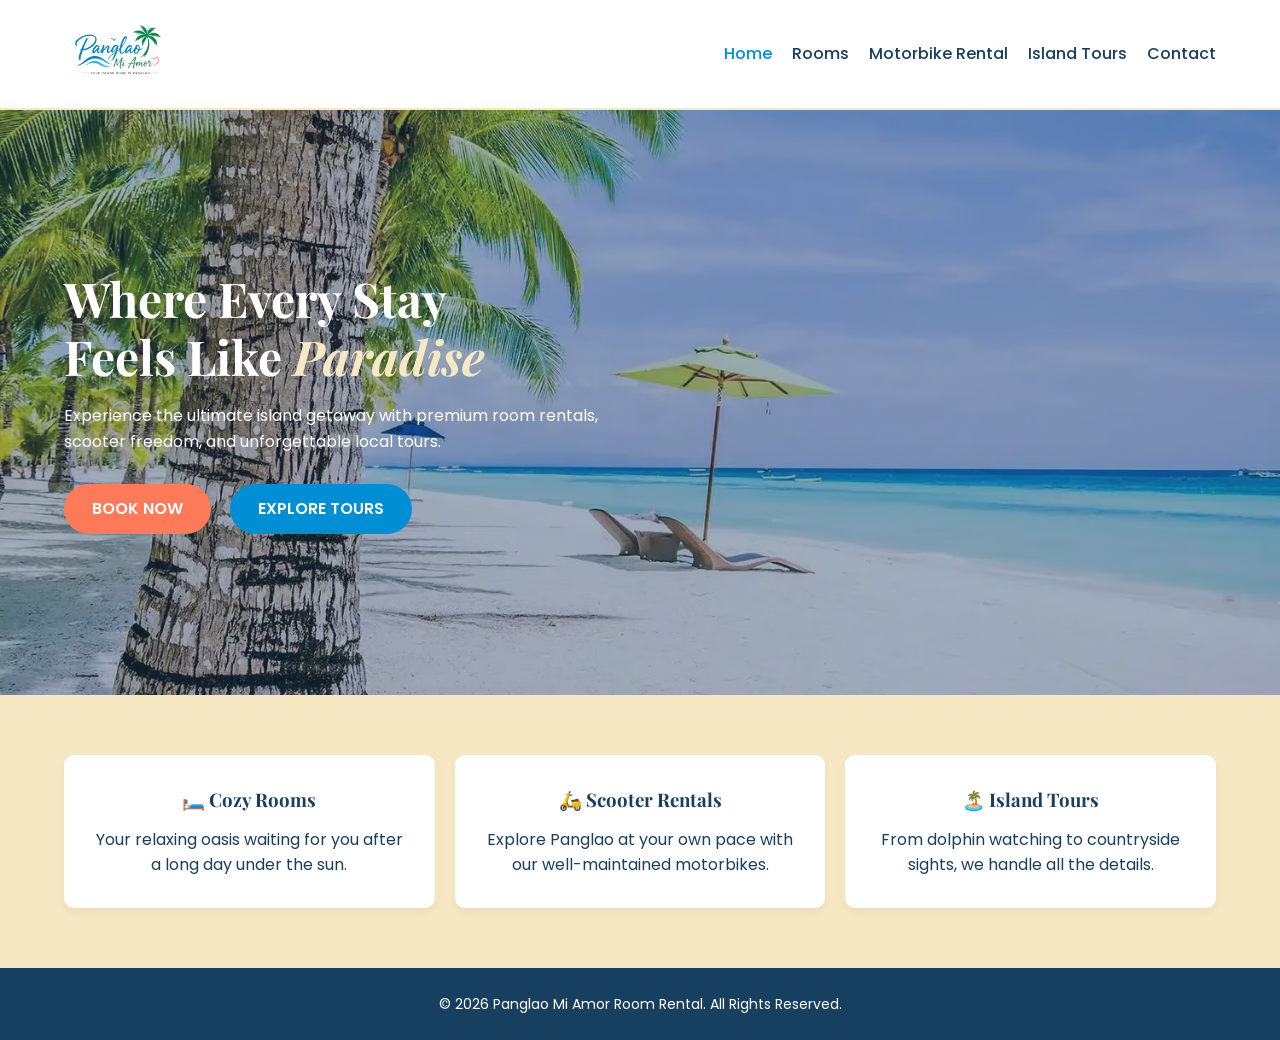
==== index.html @ 7079a05d "Added branding styles, home page, rental page, and tours page" ====
<!DOCTYPE html>
<html lang="en">
<head>
    <meta charset="UTF-8">
    <meta name="viewport" content="width=device-width, initial-scale=1.0">
    <title>Panglao Mi Amor | Your Island Home in Panglao</title>
    <!-- Fonts from your Brand Kit -->
    <link href="https://fonts.googleapis.com/css2?family=Playfair+Display:ital,wght@0,400;0,700;1,400&family=Poppins:wght@300;400;500;600&display=swap" rel="stylesheet">
    <link rel="stylesheet" href="styles.css?v=1">
</head>
<body>

    <!-- Header Navigation -->
    <header>
        <div class="logo-container">
            <a href="index.html" class="logo-link"><img src="logo.png" alt="Panglao Mi Amor Logo" class="logo-img" style="height: 60px; width: auto;"></a>
        </div>
       <nav>
            <ul>
                <li><a href="index.html" class="active">Home</a></li>
                <li><a href="rooms.html">Rooms</a></li>
                <li><a href="rentals.html">Motorbike Rental</a></li>
                <li><a href="tours.html">Island Tours</a></li>
                <li><a href="contact.html">Contact</a></li>
            </ul>
        </nav>
    </header>

    <!-- Hero Section -->
    <section class="hero">
        <div class="hero-content">
            <h2>Where Every Stay<br>Feels Like <span>Paradise</span></h2>
            <p>Experience the ultimate island getaway with premium room rentals, scooter freedom, and unforgettable local tours.</p>
            <div class="hero-buttons">
                <a href="rooms.html" class="btn btn-coral">BOOK NOW</a>
                <a href="tours.html" class="btn btn-blue">EXPLORE TOURS</a>
            </div>
        </div>
    </section>

    <!-- Core Features -->
    <section class="features">
        <div class="feature-card">
            <h3>🛏️ Cozy Rooms</h3>
            <p>Your relaxing oasis waiting for you after a long day under the sun.</p>
        </div>
        <div class="feature-card">
            <h3>🛵 Scooter Rentals</h3>
            <p>Explore Panglao at your own pace with our well-maintained motorbikes.</p>
        </div>
        <div class="feature-card">
            <h3>🏝️ Island Tours</h3>
            <p>From dolphin watching to countryside sights, we handle all the details.</p>
        </div>
    </section>

    <footer>
        <p>&copy; 2026 Panglao Mi Amor Room Rental. All Rights Reserved.</p>
    </footer>

</body>
</html>
---- styles.css ----
/* Brand Palette Variables from your Kit */
:root {
    --ocean-blue: #008FD5;
    --tropical-green: #2E8B57;
    --sand-beige: #F6E8C3;
    --coconut-white: #FFFFFF;
    --coral: #FF7A59;
    --deep-navy: #173F5F;
}

* {
    margin: 0;
    padding: 0;
    box-sizing: border-box;
}

body {
    font-family: 'Poppins', sans-serif;
    color: var(--deep-navy);
    background-color: var(--coconut-white);
    line-height: 1.6;
}

/* Header UI */
header {
    background-color: var(--coconut-white);
    padding: 20px 5%;
    display: flex;
    justify-content: space-between;
    align-items: center;
    border-bottom: 2px solid var(--sand-beige);
}

.brand-title {
    font-family: 'Playfair Display', serif;
    color: var(--ocean-blue);
    font-size: 28px;
}

.brand-title span {
    color: var(--tropical-green);
    font-style: italic;
}

.tagline {
    font-size: 10px;
    letter-spacing: 2px;
    color: var(--deep-navy);
}

nav ul {
    display: flex;
    list-style: none;
}

nav ul li {
    margin-left: 20px;
}

nav ul li a {
    text-decoration: none;
    color: var(--deep-navy);
    font-weight: 500;
    transition: color 0.3s;
}

nav ul li a:hover, nav ul li a.active {
    color: var(--ocean-blue);
}

/* Hero Display */
.hero {
    background: linear-gradient(rgba(23, 63, 95, 0.4), rgba(23, 63, 95, 0.4)), url('hero-bg.jpg') no-repeat center center/cover;
    height: 65vh;
    display: flex;
    align-items: center;
    padding: 0 5%;
    color: #FFFFFF;
}

.hero-content h2 {
    font-family: 'Playfair Display', serif;
    font-size: 48px;
    margin-bottom: 18px;
    line-height: 1.2;
}

.hero-content h2 span {
    font-style: italic;
    color: var(--sand-beige);
}

.hero-content p {
    max-width: 550px;
    font-size: 16px;
    margin-bottom: 30px;
}

/* Styled Action Buttons */
.btn {
    display: inline-block;
    padding: 12px 28px;
    text-decoration: none;
    font-weight: 600;
    border-radius: 25px;
    margin-right: 15px;
    transition: transform 0.2s;
}

.btn:hover {
    transform: translateY(-2px);
}

.btn-coral {
    background-color: var(--coral);
    color: var(--coconut-white);
}

.btn-blue {
    background-color: var(--ocean-blue);
    color: var(--coconut-white);
}

/* Features Block */
.features {
    display: flex;
    justify-content: space-around;
    padding: 60px 5%;
    background-color: var(--sand-beige);
    gap: 20px;
}

.feature-card {
    background: var(--coconut-white);
    padding: 30px;
    border-radius: 10px;
    width: 33%;
    text-align: center;
    box-shadow: 0 4px 10px rgba(0,0,0,0.05);
}

.feature-card h3 {
    font-family: 'Playfair Display', serif;
    margin-bottom: 12px;
}

footer {
    text-align: center;
    padding: 25px;
    background: var(--deep-navy);
    color: var(--coconut-white);
    font-size: 14px;
}
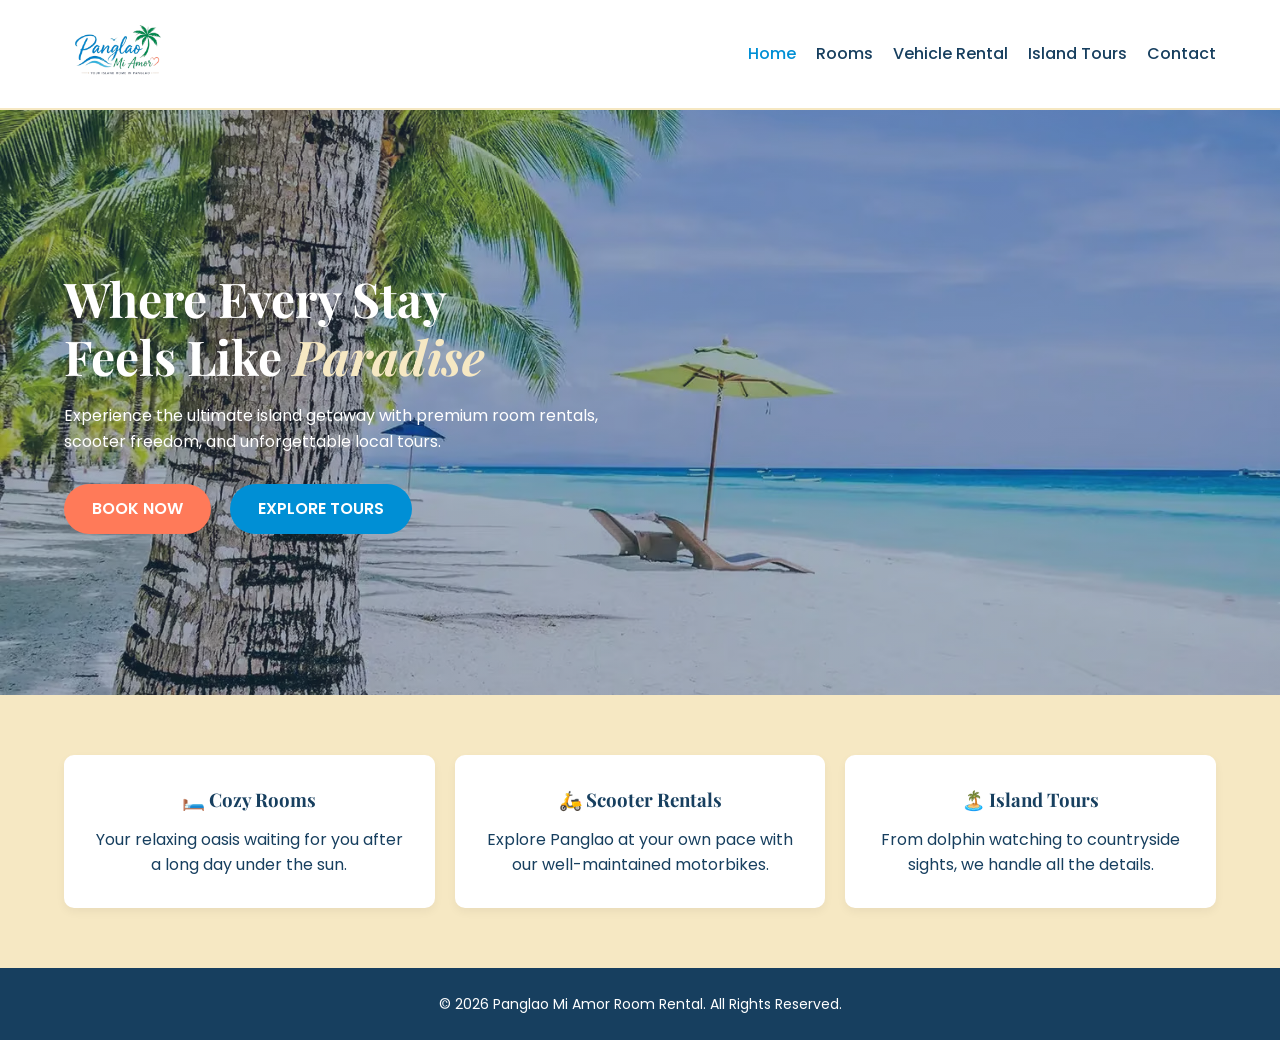
==== commit 0f5893fd: "implement vehicle rental fleet layout and update specifications" ====
--- a/index.html
+++ b/index.html
@@ -19,7 +19,7 @@
             <ul>
                 <li><a href="index.html" class="active">Home</a></li>
                 <li><a href="rooms.html">Rooms</a></li>
-                <li><a href="rentals.html">Motorbike Rental</a></li>
+                <li><a href="rentals.html">Vehicle Rental</a></li>
                 <li><a href="tours.html">Island Tours</a></li>
                 <li><a href="contact.html">Contact</a></li>
             </ul>
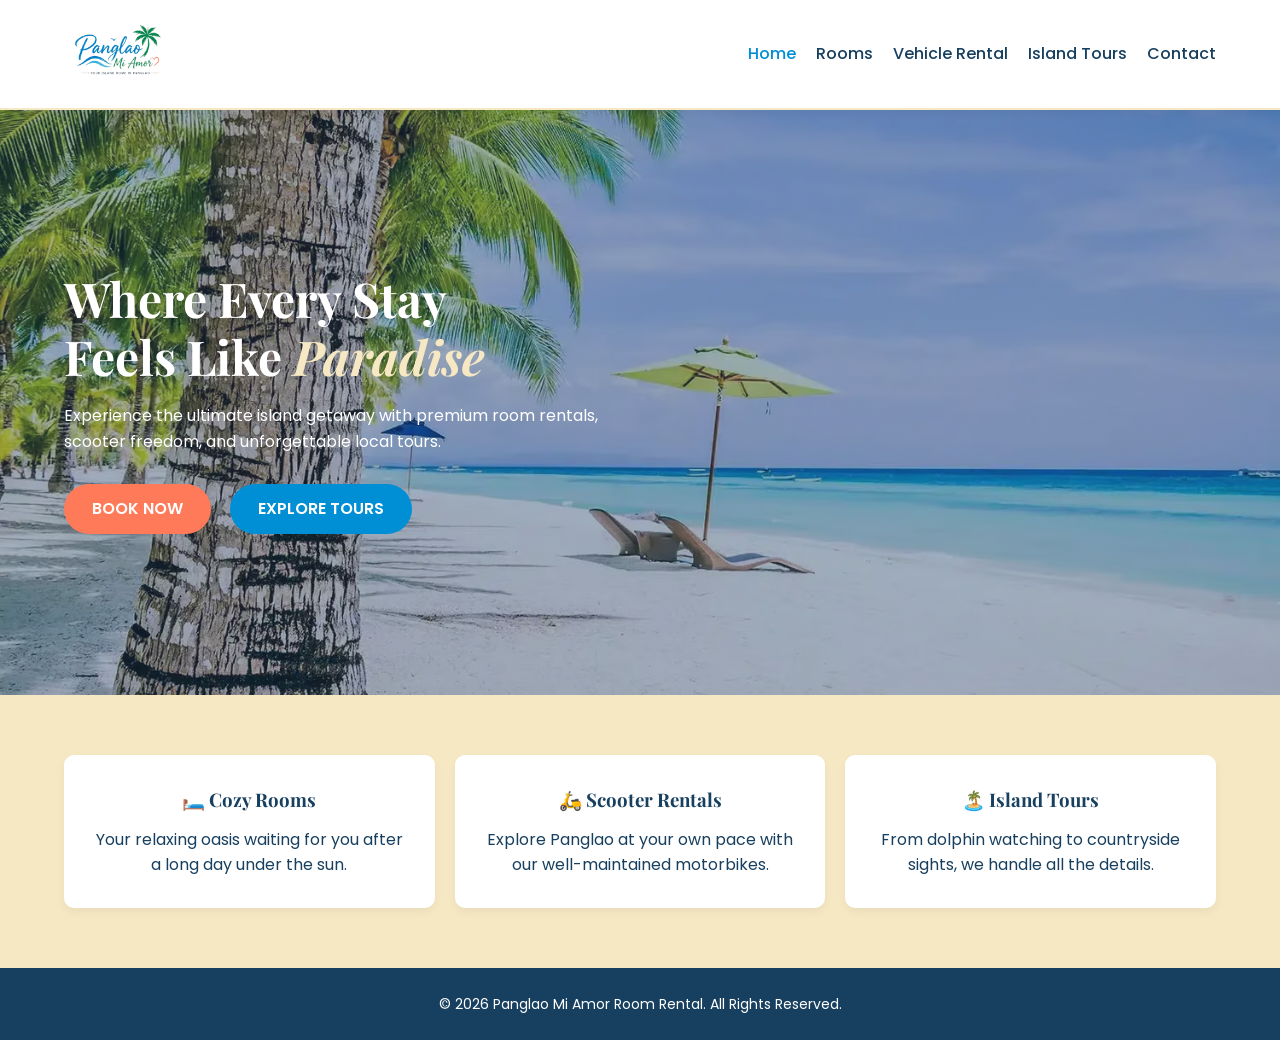
==== commit c38b4186: "fix: implement mobile responsive navigation hamburger menu - Swapped text-based brand titles for loc" ====
--- a/index.html
+++ b/index.html
@@ -1,22 +1,38 @@
 <!DOCTYPE html>
 <html lang="en">
+
 <head>
     <meta charset="UTF-8">
     <meta name="viewport" content="width=device-width, initial-scale=1.0">
     <title>Panglao Mi Amor | Your Island Home in Panglao</title>
     <!-- Fonts from your Brand Kit -->
-    <link href="https://fonts.googleapis.com/css2?family=Playfair+Display:ital,wght@0,400;0,700;1,400&family=Poppins:wght@300;400;500;600&display=swap" rel="stylesheet">
+    <link
+        href="https://fonts.googleapis.com/css2?family=Playfair+Display:ital,wght@0,400;0,700;1,400&family=Poppins:wght@300;400;500;600&display=swap"
+        rel="stylesheet">
     <link rel="stylesheet" href="styles.css?v=1">
 </head>
+
 <body>
 
     <!-- Header Navigation -->
     <header>
         <div class="logo-container">
-            <a href="index.html" class="logo-link"><img src="logo.png" alt="Panglao Mi Amor Logo" class="logo-img" style="height: 60px; width: auto;"></a>
+            <a href="index.html" class="logo-link">
+                <!-- 🌴 Swapped the text spans for your actual logo image -->
+                <img src="logo.png" alt="Panglao Mi Amor Logo" class="logo-img">
+            </a>
         </div>
-       <nav>
-            <ul>
+
+        <!-- ☰ The Hamburger Button -->
+        <button class="menu-toggle" aria-label="Toggle navigation">
+            <span></span>
+            <span></span>
+            <span></span>
+        </button>
+
+        <nav>
+            <!-- 🔗 Added class "nav-links" here -->
+            <ul class="nav-links">
                 <li><a href="index.html" class="active">Home</a></li>
                 <li><a href="rooms.html">Rooms</a></li>
                 <li><a href="rentals.html">Vehicle Rental</a></li>
@@ -30,7 +46,8 @@
     <section class="hero">
         <div class="hero-content">
             <h2>Where Every Stay<br>Feels Like <span>Paradise</span></h2>
-            <p>Experience the ultimate island getaway with premium room rentals, scooter freedom, and unforgettable local tours.</p>
+            <p>Experience the ultimate island getaway with premium room rentals, scooter freedom, and unforgettable
+                local tours.</p>
             <div class="hero-buttons">
                 <a href="rooms.html" class="btn btn-coral">BOOK NOW</a>
                 <a href="tours.html" class="btn btn-blue">EXPLORE TOURS</a>
@@ -59,4 +76,15 @@
     </footer>
 
 </body>
+
+<script>
+    const menuToggle = document.querySelector('.menu-toggle');
+    const navLinks = document.querySelector('.nav-links');
+
+    menuToggle.addEventListener('click', () => {
+        menuToggle.classList.toggle('active');
+        navLinks.classList.toggle('active');
+    });
+</script>
+
 </html>
--- a/styles.css
+++ b/styles.css
@@ -29,6 +29,12 @@
     justify-content: space-between;
     align-items: center;
     border-bottom: 2px solid var(--sand-beige);
+    
+    /* 📌 This keeps the header floating at the top */
+    position: sticky;
+    top: 0;
+    z-index: 1000; /* Keeps it layered above images and text when scrolling */
+    box-shadow: 0 2px 10px rgba(0,0,0,0.05); /* Adds a subtle shadow so it separates cleanly from the content behind it */
 }
 
 .brand-title {
@@ -46,6 +52,21 @@
     font-size: 10px;
     letter-spacing: 2px;
     color: var(--deep-navy);
+}
+
+.logo-img {
+    max-height: 60px;
+    width: auto;
+    display: block;
+}
+
+.logo-link {
+    text-decoration: none; /* Removes browser default link lines */
+    display: inline-block;
+}
+
+.menu-toggle {
+    display: none; /* Stays hidden until the mobile media query activates */
 }
 
 nav ul {
@@ -150,4 +171,121 @@
     background: var(--deep-navy);
     color: var(--coconut-white);
     font-size: 14px;
+}
+
+/* ==========================================
+   📱 MOBILE & TABLET RESPONSIVENESS FIXES
+   ========================================== */
+@media (max-width: 768px) {
+    /* Header & Navigation with Hamburger */
+    header {
+        position: relative;
+        display: flex;
+        flex-direction: row; /* Keeps logo and hamburger side-by-side */
+        justify-content: space-between;
+        align-items: center;
+        padding: 15px 5%;
+    }
+
+    /* Style and shape the 3-line hamburger button */
+    .menu-toggle {
+        display: flex;
+        flex-direction: column;
+        justify-content: space-between;
+        width: 30px;
+        height: 21px;
+        background: transparent;
+        border: none;
+        cursor: pointer;
+        z-index: 1001;
+    }
+
+    .menu-toggle span {
+        width: 100%;
+        height: 3px;
+        background-color: var(--deep-navy);
+        border-radius: 2px;
+        transition: all 0.3s ease;
+    }
+
+    /* Hide the navigation links off-screen by default */
+    .nav-links {
+        display: flex;
+        flex-direction: column;
+        position: absolute;
+        top: 100%;
+        left: 0;
+        width: 100%;
+        background-color: var(--coconut-white);
+        border-bottom: 2px solid var(--sand-beige);
+        padding: 20px 0;
+        max-height: 0;
+        overflow: hidden;
+        transition: max-height 0.3s ease-in-out;
+        box-shadow: 0 4px 10px rgba(0,0,0,0.05);
+    }
+
+    .nav-links li {
+        margin: 15px 0;
+        text-align: center;
+        width: 100%;
+    }
+
+    .nav-links li a {
+        display: block;
+        font-size: 18px;
+    }
+
+    /* 🟢 When this class is active, the menu slides wide open */
+    .nav-links.active {
+        max-height: 300px; /* Adjust based on menu height */
+    }
+
+    /* Animates the hamburger into an 'X' when clicked */
+    .menu-toggle.active span:nth-child(1) {
+        transform: translateY(9px) rotate(45deg);
+    }
+    .menu-toggle.active span:nth-child(2) {
+        opacity: 0;
+    }
+    .menu-toggle.active span:nth-child(3) {
+        transform: translateY(-9px) rotate(-45deg);
+    }
+
+    /* Hero Display Section */
+    .hero {
+        height: auto;
+        padding: 60px 5%;
+    }
+
+    .hero-content h2 {
+        font-size: 32px; /* Scales down elegantly for phone displays */
+    }
+
+    .hero-content p {
+        font-size: 14px;
+    }
+
+    .btn {
+        margin-bottom: 10px;
+        width: 100%; /* Makes buttons full-width and thumb-friendly */
+        text-align: center;
+        margin-right: 0;
+    }
+
+    /* Features Grid Block */
+    .features {
+        flex-direction: column;
+        padding: 40px 5%;
+    }
+
+    .feature-card {
+        width: 100%; /* Stacks cards into a beautiful single column */
+        margin-bottom: 10px;
+    }
+    
+    /* Global Overlays & Grids Safeguard */
+    .room-grid, .rental-grid {
+        grid-template-columns: 1fr !important; /* Forces single-column display on small viewports */
+    }
 }
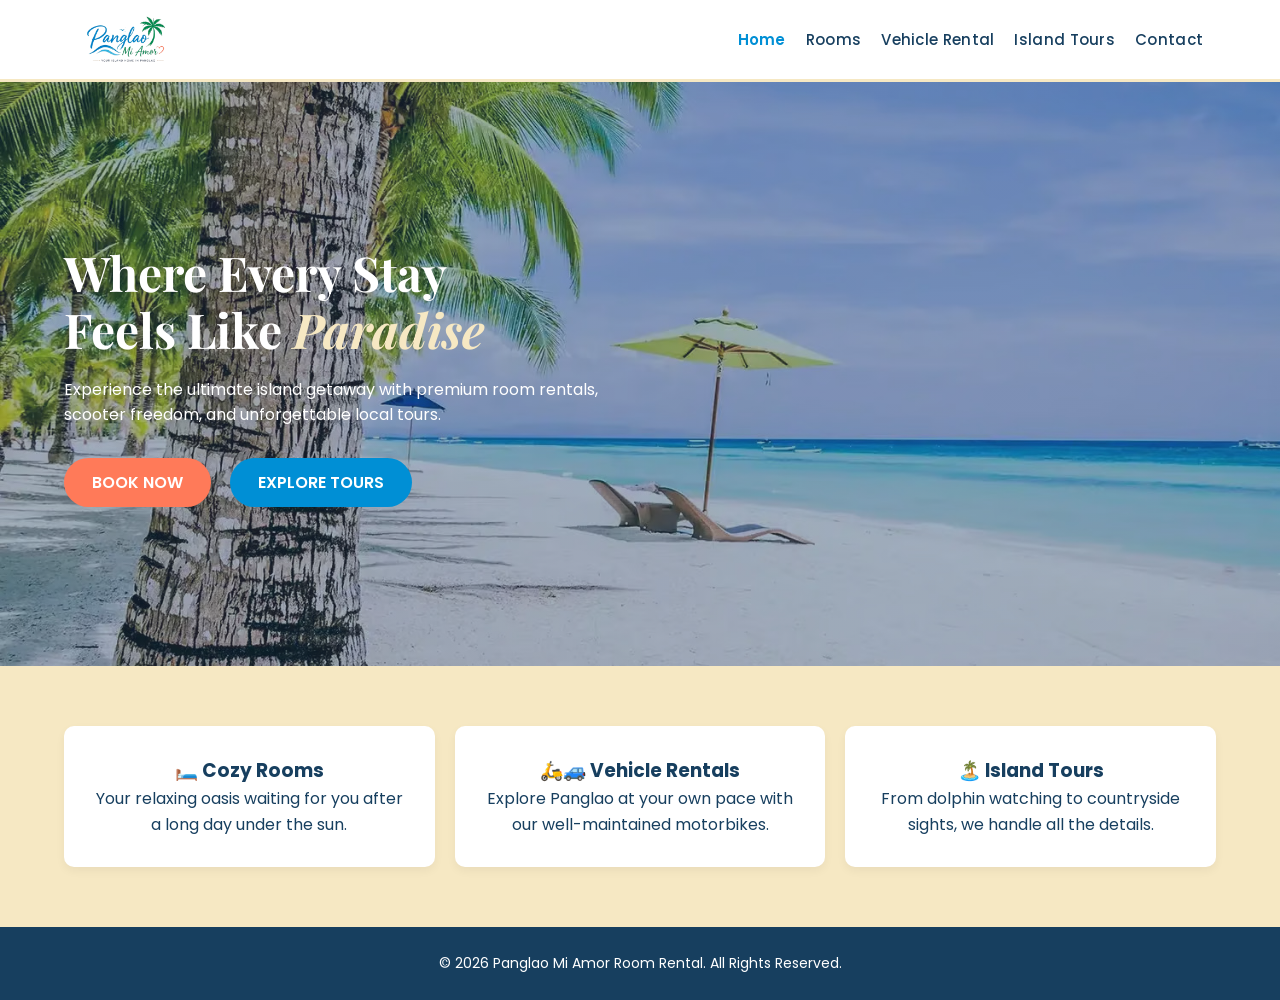
==== commit 93f0ce1e: "Fix navigation layout spacing, active page highlight, and hero header alignment - Tightened navigati" ====
--- a/index.html
+++ b/index.html
@@ -16,30 +16,28 @@
 
     <!-- Header Navigation -->
     <header>
-        <div class="logo-container">
-            <a href="index.html" class="logo-link">
-                <!-- 🌴 Swapped the text spans for your actual logo image -->
-                <img src="logo.png" alt="Panglao Mi Amor Logo" class="logo-img">
-            </a>
+        <div class="header-container">
+            <!-- Your Logo wrapper -->
+            <div class="logo">
+                <img src="logo.png" alt="Panglao Mi Amor Logo">
+            </div>
+
+            <!-- The Hamburger Icon -->
+            <div class="hamburger-menu" id="hamburger-btn">
+                <span></span>
+                <span></span>
+                <span></span>
+            </div>
+
+            <!-- The actual Navigation Links Container -->
+            <nav class="nav-links" id="nav-menu">
+                <a href="index.html">Home</a>
+                <a href="rooms.html">Rooms</a>
+                <a href="rentals.html">Vehicle Rental</a>
+                <a href="tours.html">Island Tours</a>
+                <a href="contact.html">Contact</a>
+            </nav>
         </div>
-
-        <!-- ☰ The Hamburger Button -->
-        <button class="menu-toggle" aria-label="Toggle navigation">
-            <span></span>
-            <span></span>
-            <span></span>
-        </button>
-
-        <nav>
-            <!-- 🔗 Added class "nav-links" here -->
-            <ul class="nav-links">
-                <li><a href="index.html" class="active">Home</a></li>
-                <li><a href="rooms.html">Rooms</a></li>
-                <li><a href="rentals.html">Vehicle Rental</a></li>
-                <li><a href="tours.html">Island Tours</a></li>
-                <li><a href="contact.html">Contact</a></li>
-            </ul>
-        </nav>
     </header>
 
     <!-- Hero Section -->
@@ -62,7 +60,7 @@
             <p>Your relaxing oasis waiting for you after a long day under the sun.</p>
         </div>
         <div class="feature-card">
-            <h3>🛵 Scooter Rentals</h3>
+            <h3>🛵🚙 Vehicle Rentals</h3>
             <p>Explore Panglao at your own pace with our well-maintained motorbikes.</p>
         </div>
         <div class="feature-card">
@@ -75,16 +73,47 @@
         <p>&copy; 2026 Panglao Mi Amor Room Rental. All Rights Reserved.</p>
     </footer>
 
+    <script>
+        document.addEventListener("DOMContentLoaded", () => {
+            const menuToggle = document.querySelector('.menu-toggle');
+            const navigation = document.querySelector('nav');
+            const header = document.querySelector('header');
+
+            // 1. Mobile Menu Toggle
+            if (menuToggle && navigation) {
+                menuToggle.addEventListener('click', () => {
+                    menuToggle.classList.toggle('active');
+                    navigation.classList.toggle('active');
+                });
+            }
+
+            // 2. Automated Active Page Highlight Tracker
+            // Looks at the URL bar and matches it with your navigation anchor tags
+            const currentUrl = window.location.pathname.split("/").pop() || "index.html";
+            const navLinks = document.querySelectorAll("nav a, .nav-links a");
+
+            navLinks.forEach(link => {
+                const linkPage = link.getAttribute("href");
+                if (linkPage === currentUrl) {
+                    link.classList.add('active');
+                } else {
+                    link.classList.remove('active');
+                }
+            });
+
+            // 3. Header Scroll Behavior Collapse
+            window.addEventListener('scroll', () => {
+                if (header) {
+                    if (window.scrollY > 50) {
+                        header.classList.add('collapsed');
+                    } else {
+                        header.classList.remove('collapsed');
+                    }
+                }
+            });
+        });
+    </script>
+
 </body>
 
-<script>
-    const menuToggle = document.querySelector('.menu-toggle');
-    const navLinks = document.querySelector('.nav-links');
-
-    menuToggle.addEventListener('click', () => {
-        menuToggle.classList.toggle('active');
-        navLinks.classList.toggle('active');
-    });
-</script>
-
 </html>
--- a/styles.css
+++ b/styles.css
@@ -1,4 +1,4 @@
-/* Brand Palette Variables from your Kit */
+/* Brand Palette Variables */
 :root {
     --ocean-blue: #008FD5;
     --tropical-green: #2E8B57;
@@ -19,84 +19,135 @@
     color: var(--deep-navy);
     background-color: var(--coconut-white);
     line-height: 1.6;
-}
-
-/* Header UI */
-header {
-    background-color: var(--coconut-white);
-    padding: 20px 5%;
-    display: flex;
-    justify-content: space-between;
-    align-items: center;
-    border-bottom: 2px solid var(--sand-beige);
+    padding-top: 85px; /* Keeps the hero image perfectly aligned under the fixed header */
+}
+
+/* ==========================================
+    Header Layout & Theme Integration
+   ========================================== */
+header, 
+.header-container,
+.nav-container {
+    background-color: var(--coconut-white) !important;
+    padding: 12px 6% !important; 
+    display: flex !important;
+    flex-direction: row !important;
+    justify-content: space-between !important; 
+    align-items: center !important; 
+    position: fixed !important;
+    top: 0 !important;
+    left: 0 !important;
+    width: 100% !important;
+    z-index: 1000 !important; 
     
-    /* 📌 This keeps the header floating at the top */
-    position: sticky;
-    top: 0;
-    z-index: 1000; /* Keeps it layered above images and text when scrolling */
-    box-shadow: 0 2px 10px rgba(0,0,0,0.05); /* Adds a subtle shadow so it separates cleanly from the content behind it */
-}
-
-.brand-title {
-    font-family: 'Playfair Display', serif;
-    color: var(--ocean-blue);
-    font-size: 28px;
-}
-
-.brand-title span {
-    color: var(--tropical-green);
-    font-style: italic;
-}
-
-.tagline {
-    font-size: 10px;
-    letter-spacing: 2px;
-    color: var(--deep-navy);
-}
-
-.logo-img {
-    max-height: 60px;
-    width: auto;
-    display: block;
-}
-
-.logo-link {
-    text-decoration: none; /* Removes browser default link lines */
-    display: inline-block;
+    /* Clean thematic divider border */
+    border-bottom: 3px solid var(--sand-beige) !important; 
+    box-shadow: none !important;
+    outline: none !important;
+}
+
+/* Explicitly strip default border/shadow lines from nested structural elements */
+header *, .header-container *, .nav-container * {
+    box-shadow: none !important;
+    border-bottom: none !important;
+}
+
+.logo-link, .logo, .logo-container {
+    text-decoration: none !important;
+    display: inline-block !important;
+    border: none !important;
+}
+
+.logo img,
+.logo-container img,
+header img,
+.header-container img {
+    height: 55px !important; 
+    width: auto !important;
+    display: block !important;
+    transition: height 0.3s ease !important;
+}
+
+/* ==========================================
+    Navigation Spacing & Alignment Fixes
+   ========================================== */
+nav, .nav-links-wrapper, .nav-links {
+    display: flex !important;
+    flex-direction: row !important;
+    align-items: center !important;
+    gap: 20px !important; /* Perfect grouping matching the original scale */
+    position: relative !important;
+    background: transparent !important;
+    margin: 0 !important;
+    padding: 0 !important;
+    border: none !important;
+}
+
+nav ul, ul.nav-links {
+    display: flex !important;
+    flex-direction: row !important;
+    gap: 20px !important;
+    list-style: none !important;
+    border: none !important;
+}
+
+nav ul li, ul.nav-links li {
+    margin: 0 !important;
+    padding: 0 !important;
+    border: none !important;
+}
+
+/* Link Typography & Theme States */
+nav a, 
+nav ul li a, 
+ul.nav-links li a,
+.nav-links a {
+    text-decoration: none !important;
+    color: var(--deep-navy) !important; 
+    font-weight: 500 !important;
+    font-size: 15px !important; 
+    letter-spacing: 0.3px !important;
+    transition: color 0.2s ease-in-out !important;
+    display: inline-block !important;
+    padding: 4px 0 !important;
+    border: none !important;
+}
+
+/* Interactive Hover States */
+nav a:hover,
+nav ul li a:hover,
+.nav-links a:hover {
+    color: var(--ocean-blue) !important; 
+}
+
+/* Thematic Active Page States (Requires class="active" on the HTML element) */
+nav a.active,
+nav ul li a.active,
+ul.nav-links li a.active,
+.nav-links a.active,
+.active {
+    color: var(--ocean-blue) !important;
+    font-weight: 600 !important; /* Optional slight weight increase to stand out */
 }
 
 .menu-toggle {
-    display: none; /* Stays hidden until the mobile media query activates */
-}
-
-nav ul {
-    display: flex;
-    list-style: none;
-}
-
-nav ul li {
-    margin-left: 20px;
-}
-
-nav ul li a {
-    text-decoration: none;
-    color: var(--deep-navy);
-    font-weight: 500;
-    transition: color 0.3s;
-}
-
-nav ul li a:hover, nav ul li a.active {
-    color: var(--ocean-blue);
-}
-
-/* Hero Display */
+    display: none !important;
+}
+
+/* ==========================================
+    Hero Display & Layout Sections
+   ========================================== */
 .hero {
-    background: linear-gradient(rgba(23, 63, 95, 0.4), rgba(23, 63, 95, 0.4)), url('hero-bg.jpg') no-repeat center center/cover;
+    background: linear-gradient(rgba(23, 63, 95, 0.4), rgba(23, 63, 95, 0.4)), url('hero-bg.jpg') no-repeat center center/cover !important;
     height: 65vh;
     display: flex;
     align-items: center;
     padding: 0 5%;
     color: #FFFFFF;
+    
+    /* THE FIX: Pulls the section up 4px to hide the image's horizon edge behind the header */
+    margin-top: -4px !important; 
+    padding-top: 4px !important; /* Keeps internal content spacing perfectly balanced */
 }
 
 .hero-content h2 {
@@ -117,7 +168,6 @@
     margin-bottom: 30px;
 }
 
-/* Styled Action Buttons */
 .btn {
     display: inline-block;
     padding: 12px 28px;
@@ -142,7 +192,6 @@
     color: var(--coconut-white);
 }
 
-/* Features Block */
 .features {
     display: flex;
     justify-content: space-around;
@@ -160,11 +209,6 @@
     box-shadow: 0 4px 10px rgba(0,0,0,0.05);
 }
 
-.feature-card h3 {
-    font-family: 'Playfair Display', serif;
-    margin-bottom: 12px;
-}
-
 footer {
     text-align: center;
     padding: 25px;
@@ -174,118 +218,91 @@
 }
 
 /* ==========================================
-   📱 MOBILE & TABLET RESPONSIVENESS FIXES
+    📱 MOBILE RESPONSIVENESS CAPTURING
    ========================================== */
 @media (max-width: 768px) {
-    /* Header & Navigation with Hamburger */
-    header {
-        position: relative;
-        display: flex;
-        flex-direction: row; /* Keeps logo and hamburger side-by-side */
-        justify-content: space-between;
-        align-items: center;
-        padding: 15px 5%;
-    }
-
-    /* Style and shape the 3-line hamburger button */
+    body {
+        padding-top: 75px;
+    }
+
+    header, .header-container {
+        padding: 10px 5% !important;
+        border-bottom: 2px solid var(--sand-beige) !important;
+    }
+
+    .logo img, .logo-container img, header img {
+        height: 45px !important; 
+    }
+
     .menu-toggle {
-        display: flex;
-        flex-direction: column;
-        justify-content: space-between;
-        width: 30px;
-        height: 21px;
-        background: transparent;
-        border: none;
-        cursor: pointer;
-        z-index: 1001;
+        display: flex !important;
+        flex-direction: column !important;
+        justify-content: space-between !important;
+        width: 28px !important;
+        height: 20px !important;
+        background: transparent !important;
+        border: none !important;
+        cursor: pointer !important;
+        z-index: 1001 !important;
     }
 
     .menu-toggle span {
-        width: 100%;
-        height: 3px;
-        background-color: var(--deep-navy);
-        border-radius: 2px;
-        transition: all 0.3s ease;
-    }
-
-    /* Hide the navigation links off-screen by default */
-    .nav-links {
-        display: flex;
-        flex-direction: column;
-        position: absolute;
-        top: 100%;
-        left: 0;
-        width: 100%;
-        background-color: var(--coconut-white);
-        border-bottom: 2px solid var(--sand-beige);
-        padding: 20px 0;
-        max-height: 0;
-        overflow: hidden;
-        transition: max-height 0.3s ease-in-out;
-        box-shadow: 0 4px 10px rgba(0,0,0,0.05);
-    }
-
-    .nav-links li {
-        margin: 15px 0;
-        text-align: center;
-        width: 100%;
-    }
-
-    .nav-links li a {
-        display: block;
-        font-size: 18px;
-    }
-
-    /* 🟢 When this class is active, the menu slides wide open */
-    .nav-links.active {
-        max-height: 300px; /* Adjust based on menu height */
-    }
-
-    /* Animates the hamburger into an 'X' when clicked */
+        width: 100% !important;
+        height: 3px !important;
+        background-color: var(--deep-navy) !important;
+        border-radius: 2px !important;
+        transition: all 0.3s ease !important;
+    }
+
+    nav, .nav-links-wrapper, .nav-links {
+        display: block !important; 
+        position: absolute !important;
+        top: 100% !important;
+        left: 0 !important;
+        width: 100% !important;
+        background-color: var(--coconut-white) !important;
+        border-bottom: 3px solid var(--sand-beige) !important;
+        max-height: 0 !important; 
+        overflow: hidden !important;
+        transition: max-height 0.3s ease-in-out !important;
+        box-shadow: 0 4px 12px rgba(0,0,0,0.08) !important;
+        z-index: 1000 !important;
+        flex-direction: column !important;
+        gap: 0 !important;
+    }
+
+    nav ul, ul.nav-links {
+        flex-direction: column !important; 
+        align-items: center !important;
+        gap: 0 !important; 
+        padding: 15px 0 !important;
+        width: 100% !important;
+    }
+
+    nav ul li, ul.nav-links li {
+        margin: 10px 0 !important;
+        text-align: center !important;
+        width: 100% !important;
+    }
+
+    nav a, .nav-links a {
+        display: block !important;
+        font-size: 17px !important;
+        padding: 6px 0 !important;
+        width: 100% !important;
+    }
+
+    nav.active, .nav-links-wrapper.active, .nav-links.active {
+        max-height: 350px !important; 
+    }
+
     .menu-toggle.active span:nth-child(1) {
-        transform: translateY(9px) rotate(45deg);
+        transform: translateY(8px) rotate(45deg) !important;
     }
     .menu-toggle.active span:nth-child(2) {
-        opacity: 0;
+        opacity: 0 !important;
     }
     .menu-toggle.active span:nth-child(3) {
-        transform: translateY(-9px) rotate(-45deg);
-    }
-
-    /* Hero Display Section */
-    .hero {
-        height: auto;
-        padding: 60px 5%;
-    }
-
-    .hero-content h2 {
-        font-size: 32px; /* Scales down elegantly for phone displays */
-    }
-
-    .hero-content p {
-        font-size: 14px;
-    }
-
-    .btn {
-        margin-bottom: 10px;
-        width: 100%; /* Makes buttons full-width and thumb-friendly */
-        text-align: center;
-        margin-right: 0;
-    }
-
-    /* Features Grid Block */
-    .features {
-        flex-direction: column;
-        padding: 40px 5%;
-    }
-
-    .feature-card {
-        width: 100%; /* Stacks cards into a beautiful single column */
-        margin-bottom: 10px;
-    }
-    
-    /* Global Overlays & Grids Safeguard */
-    .room-grid, .rental-grid {
-        grid-template-columns: 1fr !important; /* Forces single-column display on small viewports */
+        transform: translateY(-8px) rotate(-45deg) !important;
     }
 }
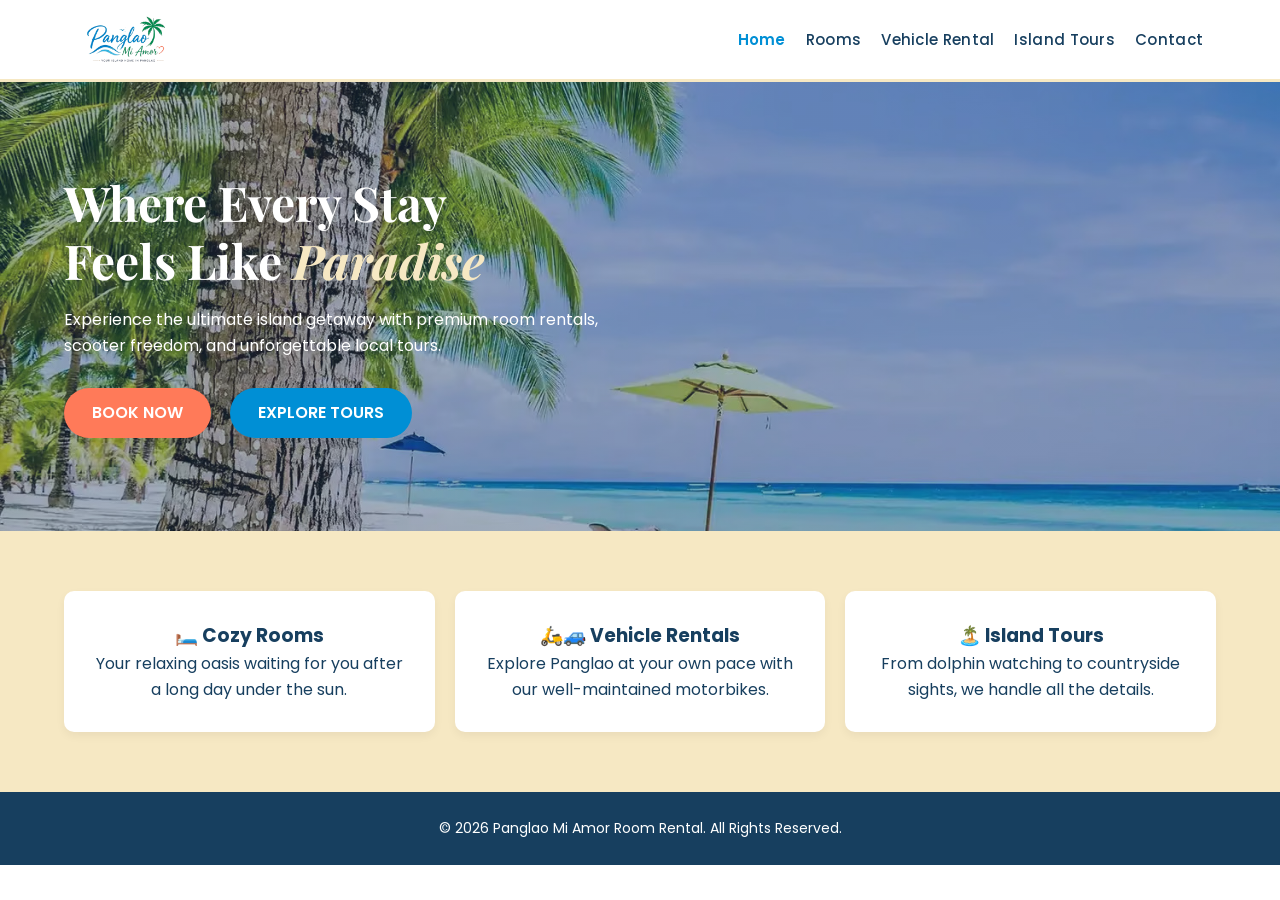
==== commit 0045733a: "Fix universal responsive layout breakpoints and resolve hero alignment artifact - Expanded mobile CS" ====
--- a/index.html
+++ b/index.html
@@ -75,11 +75,11 @@
 
     <script>
         document.addEventListener("DOMContentLoaded", () => {
-            const menuToggle = document.querySelector('.menu-toggle');
-            const navigation = document.querySelector('nav');
+            const menuToggle = document.getElementById('hamburger-btn');
+            const navigation = document.getElementById('nav-menu');
             const header = document.querySelector('header');
 
-            // 1. Mobile Menu Toggle
+            // 1. Mobile Menu Toggle using your exact HTML IDs
             if (menuToggle && navigation) {
                 menuToggle.addEventListener('click', () => {
                     menuToggle.classList.toggle('active');
@@ -88,9 +88,8 @@
             }
 
             // 2. Automated Active Page Highlight Tracker
-            // Looks at the URL bar and matches it with your navigation anchor tags
             const currentUrl = window.location.pathname.split("/").pop() || "index.html";
-            const navLinks = document.querySelectorAll("nav a, .nav-links a");
+            const navLinks = document.querySelectorAll("#nav-menu a");
 
             navLinks.forEach(link => {
                 const linkPage = link.getAttribute("href");
@@ -101,7 +100,7 @@
                 }
             });
 
-            // 3. Header Scroll Behavior Collapse
+            // 3. Header Scroll Collapse
             window.addEventListener('scroll', () => {
                 if (header) {
                     if (window.scrollY > 50) {
--- a/styles.css
+++ b/styles.css
@@ -19,40 +19,45 @@
     color: var(--deep-navy);
     background-color: var(--coconut-white);
     line-height: 1.6;
-    padding-top: 85px; /* Keeps the hero image perfectly aligned under the fixed header */
+    padding-top: 85px;
+    /* Keeps the hero image perfectly aligned under the fixed header */
 }
 
 /* ==========================================
     Header Layout & Theme Integration
    ========================================== */
-header, 
+header,
 .header-container,
 .nav-container {
     background-color: var(--coconut-white) !important;
-    padding: 12px 6% !important; 
+    padding: 12px 6% !important;
     display: flex !important;
     flex-direction: row !important;
-    justify-content: space-between !important; 
-    align-items: center !important; 
+    justify-content: space-between !important;
+    align-items: center !important;
     position: fixed !important;
     top: 0 !important;
     left: 0 !important;
     width: 100% !important;
-    z-index: 1000 !important; 
-    
+    z-index: 1000 !important;
+
     /* Clean thematic divider border */
-    border-bottom: 3px solid var(--sand-beige) !important; 
+    border-bottom: 3px solid var(--sand-beige) !important;
     box-shadow: none !important;
     outline: none !important;
 }
 
 /* Explicitly strip default border/shadow lines from nested structural elements */
-header *, .header-container *, .nav-container * {
+header *,
+.header-container *,
+.nav-container * {
     box-shadow: none !important;
     border-bottom: none !important;
 }
 
-.logo-link, .logo, .logo-container {
+.logo-link,
+.logo,
+.logo-container {
     text-decoration: none !important;
     display: inline-block !important;
     border: none !important;
@@ -62,7 +67,7 @@
 .logo-container img,
 header img,
 .header-container img {
-    height: 55px !important; 
+    height: 55px !important;
     width: auto !important;
     display: block !important;
     transition: height 0.3s ease !important;
@@ -71,11 +76,14 @@
 /* ==========================================
     Navigation Spacing & Alignment Fixes
    ========================================== */
-nav, .nav-links-wrapper, .nav-links {
+nav,
+.nav-links-wrapper,
+.nav-links {
     display: flex !important;
     flex-direction: row !important;
     align-items: center !important;
-    gap: 20px !important; /* Perfect grouping matching the original scale */
+    gap: 20px !important;
+    /* Perfect grouping matching the original scale */
     position: relative !important;
     background: transparent !important;
     margin: 0 !important;
@@ -83,7 +91,8 @@
     border: none !important;
 }
 
-nav ul, ul.nav-links {
+nav ul,
+ul.nav-links {
     display: flex !important;
     flex-direction: row !important;
     gap: 20px !important;
@@ -91,21 +100,22 @@
     border: none !important;
 }
 
-nav ul li, ul.nav-links li {
+nav ul li,
+ul.nav-links li {
     margin: 0 !important;
     padding: 0 !important;
     border: none !important;
 }
 
 /* Link Typography & Theme States */
-nav a, 
-nav ul li a, 
+nav a,
+nav ul li a,
 ul.nav-links li a,
 .nav-links a {
     text-decoration: none !important;
-    color: var(--deep-navy) !important; 
+    color: var(--deep-navy) !important;
     font-weight: 500 !important;
-    font-size: 15px !important; 
+    font-size: 15px !important;
     letter-spacing: 0.3px !important;
     transition: color 0.2s ease-in-out !important;
     display: inline-block !important;
@@ -117,7 +127,7 @@
 nav a:hover,
 nav ul li a:hover,
 .nav-links a:hover {
-    color: var(--ocean-blue) !important; 
+    color: var(--ocean-blue) !important;
 }
 
 /* Thematic Active Page States (Requires class="active" on the HTML element) */
@@ -127,7 +137,8 @@
 .nav-links a.active,
 .active {
     color: var(--ocean-blue) !important;
-    font-weight: 600 !important; /* Optional slight weight increase to stand out */
+    font-weight: 600 !important;
+    /* Optional slight weight increase to stand out */
 }
 
 .menu-toggle {
@@ -138,16 +149,17 @@
     Hero Display & Layout Sections
    ========================================== */
 .hero {
-    background: linear-gradient(rgba(23, 63, 95, 0.4), rgba(23, 63, 95, 0.4)), url('hero-bg.jpg') no-repeat center center/cover !important;
-    height: 65vh;
+    background: linear-gradient(rgba(23, 63, 95, 0.4), rgba(23, 63, 95, 0.4)), url('hero-bg.jpg') no-repeat !important;
+    background-position: center 15% !important; 
+    background-size: cover !important;
+    
+    /* THE FIX: Remove fixed vh and let content + padding dictate a stable height */
+    min-height: 450px; 
     display: flex;
     align-items: center;
-    padding: 0 5%;
+    padding: 80px 5% !important; /* Generous vertical padding creates the height naturally */
     color: #FFFFFF;
-    
-    /* THE FIX: Pulls the section up 4px to hide the image's horizon edge behind the header */
     margin-top: -4px !important; 
-    padding-top: 4px !important; /* Keeps internal content spacing perfectly balanced */
 }
 
 .hero-content h2 {
@@ -206,7 +218,7 @@
     border-radius: 10px;
     width: 33%;
     text-align: center;
-    box-shadow: 0 4px 10px rgba(0,0,0,0.05);
+    box-shadow: 0 4px 10px rgba(0, 0, 0, 0.05);
 }
 
 footer {
@@ -218,23 +230,40 @@
 }
 
 /* ==========================================
-    📱 MOBILE RESPONSIVENESS CAPTURING
+    📱 UNIVERSAL MOBILE RESPONSIVENESS FIX
    ========================================== */
-@media (max-width: 768px) {
+@media (max-width: 1024px) {
+
+    html,
     body {
-        padding-top: 75px;
-    }
-
-    header, .header-container {
+        width: 100% !important;
+        overflow-x: hidden !important;
+        /* Disables side-to-side page shaking */
+    }
+
+    body {
+        padding-top: 75px !important;
+    }
+
+    header,
+    .header-container {
         padding: 10px 5% !important;
         border-bottom: 2px solid var(--sand-beige) !important;
-    }
-
-    .logo img, .logo-container img, header img {
-        height: 45px !important; 
-    }
-
-    .menu-toggle {
+        display: flex !important;
+        justify-content: space-between !important;
+        align-items: center !important;
+        width: 100% !important;
+    }
+
+    /* Keep the logo constrained */
+    .logo img {
+        height: 45px !important;
+        width: auto !important;
+        display: block !important;
+    }
+
+    /* REVEALS HAMBURGER FOR YOUR EXACT HTML CLASS */
+    .hamburger-menu {
         display: flex !important;
         flex-direction: column !important;
         justify-content: space-between !important;
@@ -246,7 +275,7 @@
         z-index: 1001 !important;
     }
 
-    .menu-toggle span {
+    .hamburger-menu span {
         width: 100% !important;
         height: 3px !important;
         background-color: var(--deep-navy) !important;
@@ -254,55 +283,103 @@
         transition: all 0.3s ease !important;
     }
 
-    nav, .nav-links-wrapper, .nav-links {
-        display: block !important; 
+    /* Mobile Dropdown Configuration for #nav-menu */
+    #nav-menu.nav-links {
+        display: flex !important;
+        flex-direction: column !important;
+        align-items: center !important;
+        gap: 0 !important;
         position: absolute !important;
         top: 100% !important;
         left: 0 !important;
         width: 100% !important;
         background-color: var(--coconut-white) !important;
         border-bottom: 3px solid var(--sand-beige) !important;
-        max-height: 0 !important; 
+        max-height: 0 !important;
         overflow: hidden !important;
         transition: max-height 0.3s ease-in-out !important;
-        box-shadow: 0 4px 12px rgba(0,0,0,0.08) !important;
+        box-shadow: 0 4px 12px rgba(0, 0, 0, 0.08) !important;
         z-index: 1000 !important;
+        padding: 0 !important;
+    }
+
+    /* Opens dropdown list when active class is toggled by script */
+    #nav-menu.nav-links.active {
+        max-height: 350px !important;
+        padding: 15px 0 !important;
+    }
+
+    #nav-menu.nav-links a {
+        display: block !important;
+        width: 100% !important;
+        text-align: center !important;
+        font-size: 17px !important;
+        padding: 12px 0 !important;
+        border: none !important;
+    }
+
+    /* Animates Hamburger into 'X' when open */
+    .hamburger-menu.active span:nth-child(1) {
+        transform: translateY(8px) rotate(45deg) !important;
+    }
+
+    .hamburger-menu.active span:nth-child(2) {
+        opacity: 0 !important;
+    }
+
+    .hamburger-menu.active span:nth-child(3) {
+        transform: translateY(-8px) rotate(-45deg) !important;
+    }
+
+    /* ==========================================
+        Subpage Global Elements Autofit Setup
+       ========================================== */
+    .features,
+    .room-grid,
+    .rental-grid,
+    .tour-grid,
+    .contact-container {
+        display: flex !important;
         flex-direction: column !important;
-        gap: 0 !important;
-    }
-
-    nav ul, ul.nav-links {
-        flex-direction: column !important; 
-        align-items: center !important;
-        gap: 0 !important; 
-        padding: 15px 0 !important;
-        width: 100% !important;
-    }
-
-    nav ul li, ul.nav-links li {
-        margin: 10px 0 !important;
-        text-align: center !important;
-        width: 100% !important;
-    }
-
-    nav a, .nav-links a {
-        display: block !important;
-        font-size: 17px !important;
-        padding: 6px 0 !important;
-        width: 100% !important;
-    }
-
-    nav.active, .nav-links-wrapper.active, .nav-links.active {
-        max-height: 350px !important; 
-    }
-
-    .menu-toggle.active span:nth-child(1) {
-        transform: translateY(8px) rotate(45deg) !important;
-    }
-    .menu-toggle.active span:nth-child(2) {
-        opacity: 0 !important;
-    }
-    .menu-toggle.active span:nth-child(3) {
-        transform: translateY(-8px) rotate(-45deg) !important;
+        /* Converts all rows to vertical layout stacks */
+        gap: 25px !important;
+        padding: 40px 4% !important;
+    }
+
+    .feature-card,
+    .room-card,
+    .rental-card,
+    .tour-card,
+    .booking-form,
+    .contact-info {
+        width: 100% !important;
+        /* Forces items to stay inside mobile layout bounds */
+        max-width: 100% !important;
+        margin: 0 !important;
+    }
+
+    .feature-card,
+    .room-card,
+    .rental-card,
+    .tour-card,
+    .booking-form,
+    .contact-info {
+        width: 100% !important;
+        /* Forces items to stay inside mobile layout bounds */
+        max-width: 100% !important;
+        margin: 0 !important;
+    }
+
+    /* 🎯 UNIVERSAL MOBILE HERO FIX */
+    .hero {
+        margin-top: -12px !important; 
+        padding-top: 60px !important; /* Adjusted for mobile header spacing */
+        padding-bottom: 60px !important;
+        min-height: 320px !important; /* Guarantees it never squishes too small on tiny phones */
+        background-position: center center !important; /* Anchors it cleanly on all screen aspect ratios */
+    }
+
+    .hero-content h2 {
+        font-size: 32px !important;
     }
 }
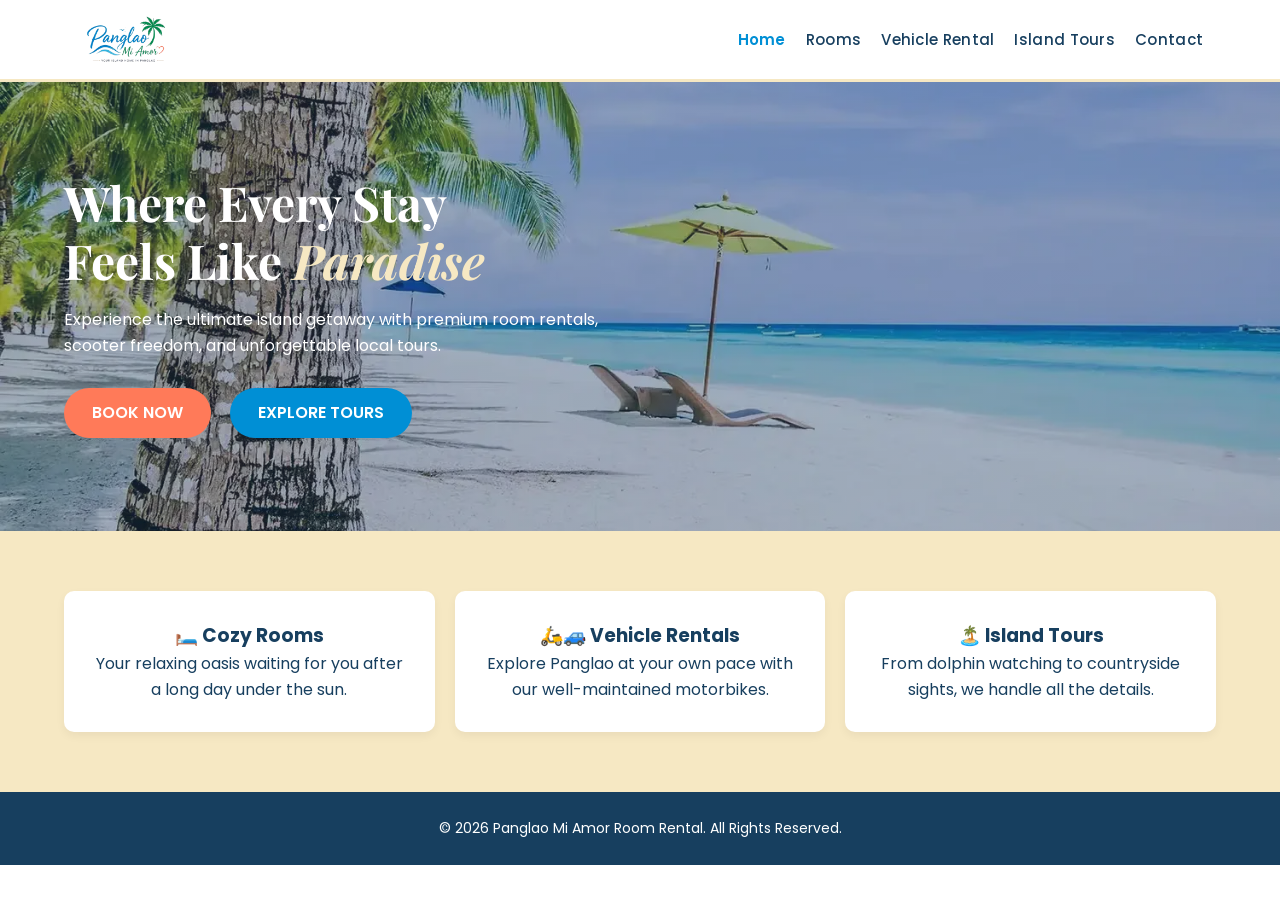
==== commit 231ed407: "Implement offline WebP image optimization, favicon, and custom 404 page - Updated asset paths from l" ====
--- a/index.html
+++ b/index.html
@@ -5,6 +5,7 @@
     <meta charset="UTF-8">
     <meta name="viewport" content="width=device-width, initial-scale=1.0">
     <title>Panglao Mi Amor | Your Island Home in Panglao</title>
+    <link rel="icon" type="image/x-icon" href="favicon.ico">
     <!-- Fonts from your Brand Kit -->
     <link
         href="https://fonts.googleapis.com/css2?family=Playfair+Display:ital,wght@0,400;0,700;1,400&family=Poppins:wght@300;400;500;600&display=swap"
@@ -19,7 +20,7 @@
         <div class="header-container">
             <!-- Your Logo wrapper -->
             <div class="logo">
-                <img src="logo.png" alt="Panglao Mi Amor Logo">
+                <img src="logo.webp" alt="Panglao Mi Amor Logo">
             </div>
 
             <!-- The Hamburger Icon -->
--- a/styles.css
+++ b/styles.css
@@ -149,15 +149,16 @@
     Hero Display & Layout Sections
    ========================================== */
 .hero {
-    background: linear-gradient(rgba(23, 63, 95, 0.4), rgba(23, 63, 95, 0.4)), url('hero-bg.jpg') no-repeat !important;
-    background-position: center 15% !important; 
+    background: linear-gradient(rgba(23, 63, 95, 0.4), rgba(23, 63, 95, 0.4)), url('hero-bg.webp') no-repeat !important;
+    
+    /* THE GOLDEN RATIO: Balances both the top palm leaves and the bottom sand layout */
+    background-position: center 65% !important; 
     background-size: cover !important;
     
-    /* THE FIX: Remove fixed vh and let content + padding dictate a stable height */
     min-height: 450px; 
     display: flex;
     align-items: center;
-    padding: 80px 5% !important; /* Generous vertical padding creates the height naturally */
+    padding: 80px 5% !important; 
     color: #FFFFFF;
     margin-top: -4px !important; 
 }
@@ -373,10 +374,12 @@
     /* 🎯 UNIVERSAL MOBILE HERO FIX */
     .hero {
         margin-top: -12px !important; 
-        padding-top: 60px !important; /* Adjusted for mobile header spacing */
+        padding-top: 60px !important; 
         padding-bottom: 60px !important;
-        min-height: 320px !important; /* Guarantees it never squishes too small on tiny phones */
-        background-position: center center !important; /* Anchors it cleanly on all screen aspect ratios */
+        min-height: 320px !important; 
+        
+        /* Keeps the exact same balanced crop on mobile screens */
+        background-position: center 65% !important; 
     }
 
     .hero-content h2 {
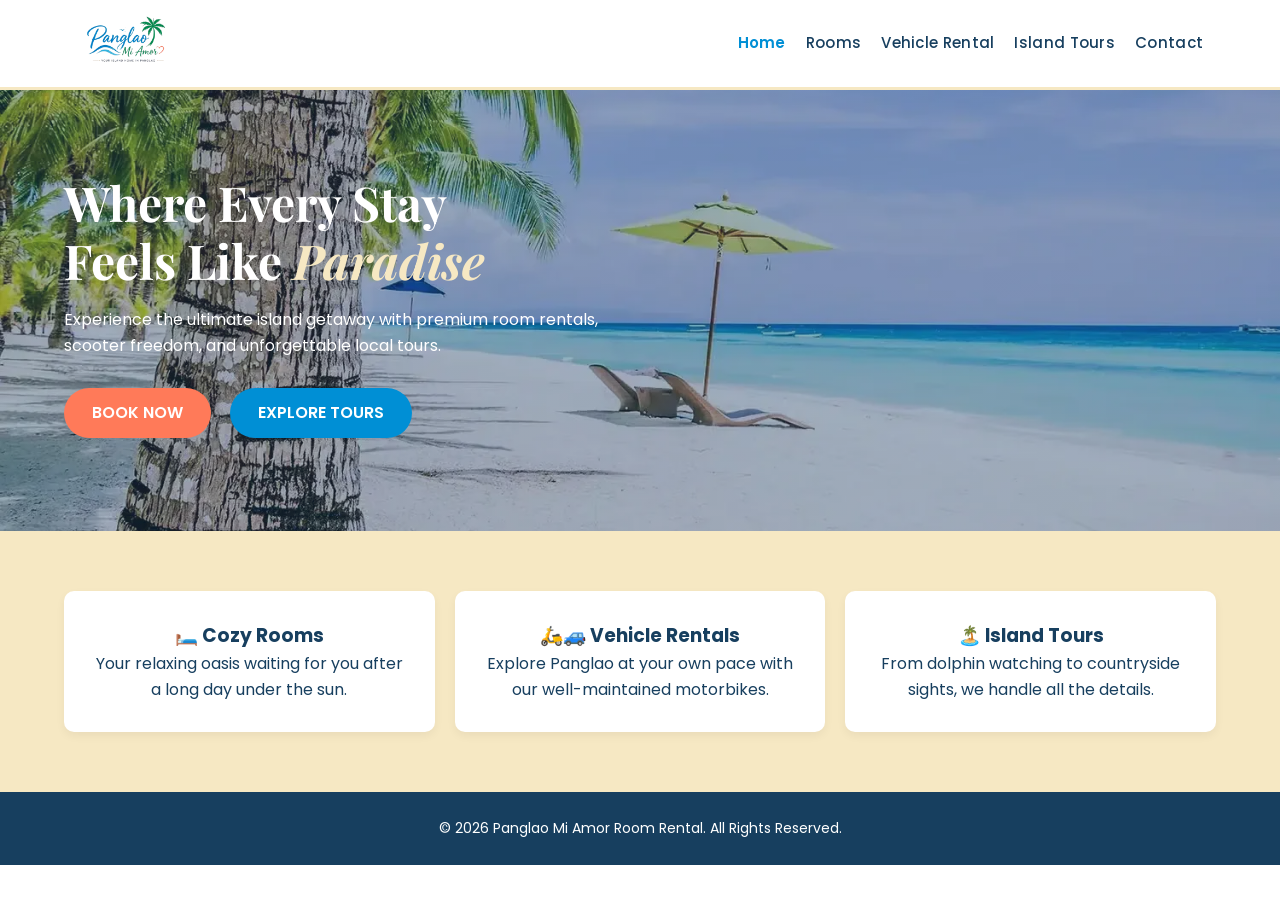
==== commit c9b5a621: "Optimize assets, implement favicon, add themed 404 page, and link logo to home - Converted legacy im" ====
--- a/index.html
+++ b/index.html
@@ -20,7 +20,9 @@
         <div class="header-container">
             <!-- Your Logo wrapper -->
             <div class="logo">
-                <img src="logo.webp" alt="Panglao Mi Amor Logo">
+                <a href="index.html" class="logo-link">
+                    <img src="logo.webp" alt="Panglao Mi Amor Logo">
+                </a>
             </div>
 
             <!-- The Hamburger Icon -->
--- a/styles.css
+++ b/styles.css
@@ -230,6 +230,14 @@
     font-size: 14px;
 }
 
+/* --- GLOBAL LOGO LINK UX POLISH --- */
+.logo-link {
+    display: inline-block;
+    text-decoration: none;
+    border: none;
+    outline: none;
+}
+
 /* ==========================================
     📱 UNIVERSAL MOBILE RESPONSIVENESS FIX
    ========================================== */
